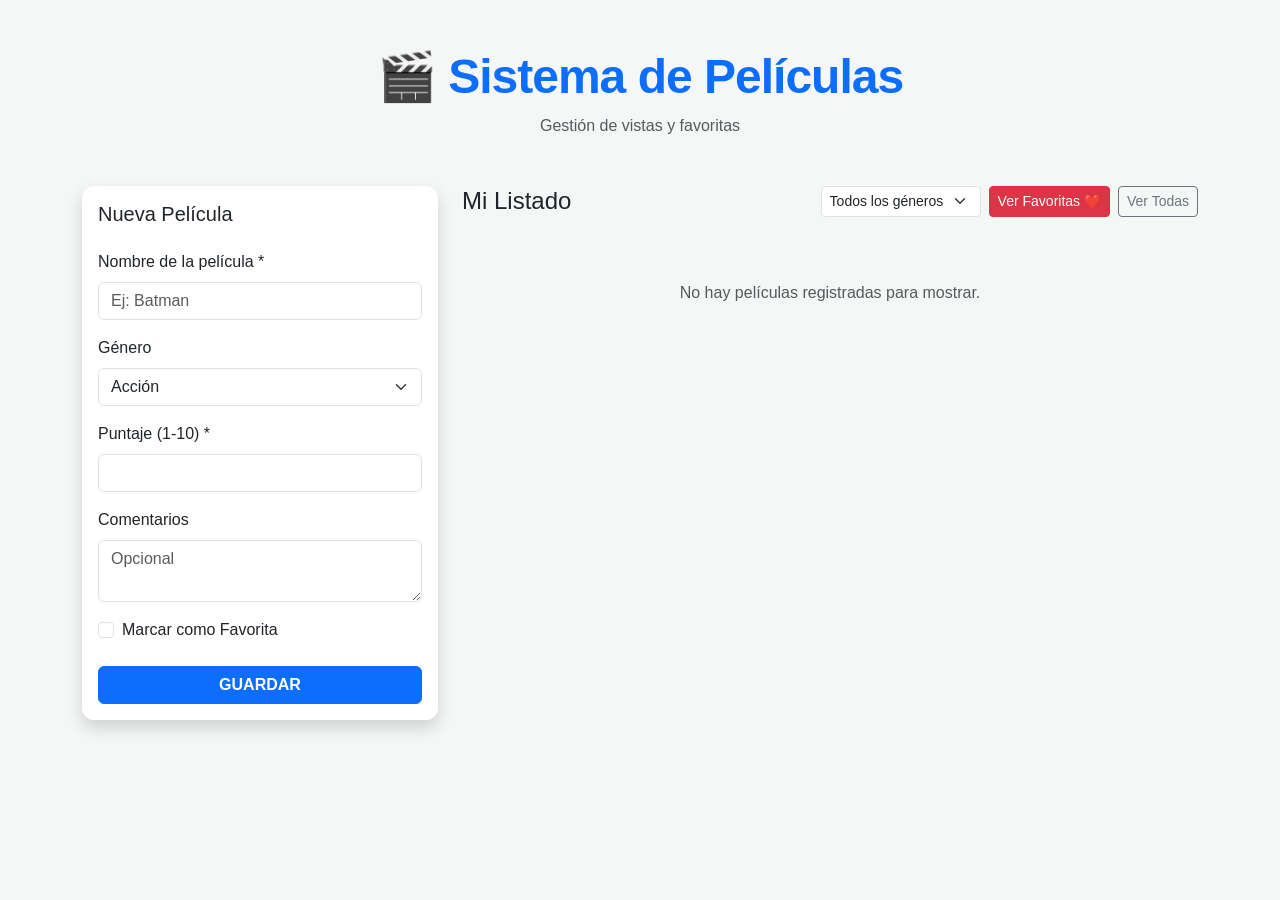
==== benja/index.html @ e0def885 "1" ====
<!DOCTYPE html>
<html lang="es">
<head>
    <meta charset="UTF-8">
    <meta name="viewport" content="width=device-width, initial-scale=1.0">
    <title>Evaluación Front-End | CineApp</title>
    <!-- Bootstrap 5 CSS -->
    <link href="https://cdn.jsdelivr.net/npm/bootstrap@5.3.0/dist/css/bootstrap.min.css" rel="stylesheet">
    <!-- Archivo CSS Personalizado -->
    <link rel="stylesheet" href="style.css">
</head>
<body>

<div class="container py-5">
    <header class="text-center mb-5">
        <h1 class="display-5 fw-bold text-primary">🎬 Sistema de Películas</h1>
        <p class="text-muted">Gestión de vistas y favoritas</p>
    </header>

    <div class="row g-4">
        <!-- Columna del Formulario (Registro) -->
        <div class="col-md-4">
            <div class="card shadow border-0">
                <div class="card-body">
                    <h5 class="card-title mb-4">Nueva Película</h5>
                    <form id="formPelicula">
                        <div class="mb-3">
                            <label class="form-label">Nombre de la película *</label>
                            <input type="text" id="titulo" class="form-control" placeholder="Ej: Batman">
                        </div>
                        <div class="mb-3">
                            <label class="form-label">Género</label>
                            <select id="genero" class="form-select">
                                <option value="Acción">Acción</option>
                                <option value="Comedia">Comedia</option>
                                <option value="Drama">Drama</option>
                                <option value="Terror">Terror</option>
                                <option value="Ciencia Ficción">Ciencia Ficción</option>
                            </select>
                        </div>
                        <div class="mb-3">
                            <label class="form-label">Puntaje (1-10) *</label>
                            <input type="number" id="puntaje" class="form-control" min="1" max="10">
                        </div>
                        <div class="mb-3">
                            <label class="form-label">Comentarios</label>
                            <textarea id="comentario" class="form-control" rows="2" placeholder="Opcional"></textarea>
                        </div>
                        <div class="form-check mb-4">
                            <input type="checkbox" id="favorita" class="form-check-input">
                            <label class="form-check-label">Marcar como Favorita</label>
                        </div>
                        <button type="submit" class="btn btn-primary w-100 fw-bold">GUARDAR</button>
                    </form>
                </div>
            </div>
        </div>

        <!-- Columna de Resultados -->
        <div class="col-md-8">
            <div class="d-flex flex-wrap justify-content-between align-items-center mb-3">
                <h4 class="mb-0">Mi Listado</h4>
                <div class="d-flex gap-2">
                    <select id="filtroGenero" class="form-select form-select-sm" style="width: auto;">
                        <option value="Todos">Todos los géneros</option>
                        <option value="Acción">Acción</option>
                        <option value="Comedia">Comedia</option>
                        <option value="Drama">Drama</option>
                        <option value="Terror">Terror</option>
                        <option value="Ciencia Ficción">Ciencia Ficción</option>
                    </select>
                    <button id="btnVerFavoritas" class="btn btn-danger btn-sm text-nowrap">Ver Favoritas ❤️</button>
                    <button id="btnLimpiarFiltro" class="btn btn-outline-secondary btn-sm">Ver Todas</button>
                </div>
            </div>

            <!-- Contenedor dinámico de JS -->
            <div id="contenedorPeliculas" class="row row-cols-1 row-cols-lg-2 g-3">
                <!-- Las tarjetas aparecerán aquí -->
            </div>
        </div>
    </div>
</div>

<!-- Archivo JavaScript -->
<script src="app.js"></script>
</body>
</html>
---- benja/style.css ----
body {
    background-color: #f4f7f6;
    font-family: 'Inter', sans-serif;
}

.card {
    transition: transform 0.3s ease;
    border-radius: 12px;
}

/* Efecto hover en las películas registradas */
.card-pelicula:hover {
    transform: translateY(-5px);
    box-shadow: 0 10px 20px rgba(0, 0, 0, 0.1) !important;
}

.badge-puntaje {
    position: absolute;
    top: 10px;
    right: 10px;
    font-size: 0.85rem;
}

header h1 {
    letter-spacing: -1px;
}

.favorito-label {
    color: #dc3545;
    font-weight: bold;
    font-size: 0.9rem;
}
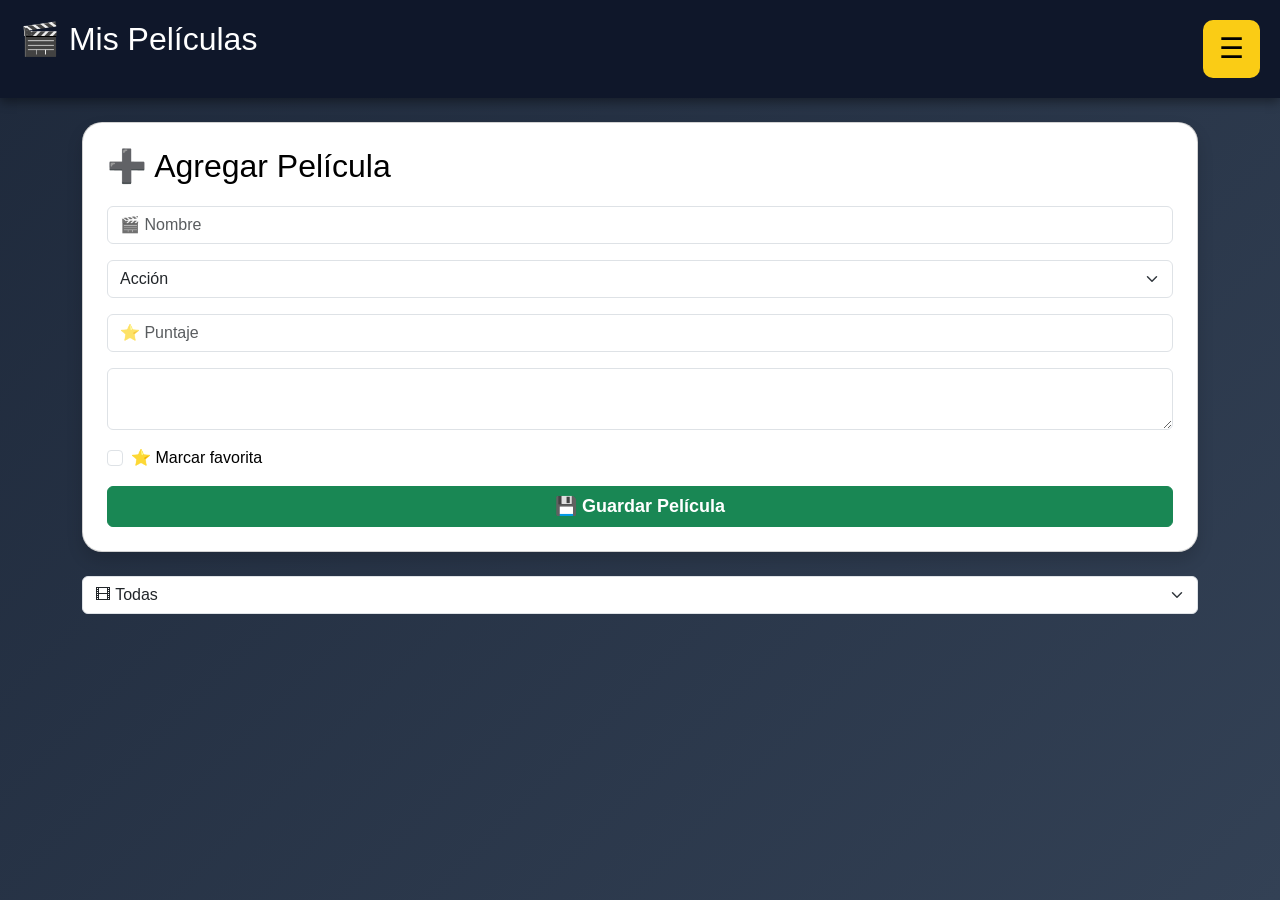
==== commit c3895b9a: "....." ====
--- a/benja/index.html
+++ b/benja/index.html
@@ -3,86 +3,112 @@
 <head>
     <meta charset="UTF-8">
     <meta name="viewport" content="width=device-width, initial-scale=1.0">
-    <title>Evaluación Front-End | CineApp</title>
-    <!-- Bootstrap 5 CSS -->
-    <link href="https://cdn.jsdelivr.net/npm/bootstrap@5.3.0/dist/css/bootstrap.min.css" rel="stylesheet">
-    <!-- Archivo CSS Personalizado -->
-    <link rel="stylesheet" href="style.css">
+    <title>🎬 Registro de Películas</title>
+
+    <link href="https://cdn.jsdelivr.net/npm/bootstrap@5.3.3/dist/css/bootstrap.min.css" rel="stylesheet">
+    <link rel="stylesheet" href="css/style.css">
 </head>
 <body>
 
-<div class="container py-5">
-    <header class="text-center mb-5">
-        <h1 class="display-5 fw-bold text-primary">🎬 Sistema de Películas</h1>
-        <p class="text-muted">Gestión de vistas y favoritas</p>
-    </header>
+<header class="header-custom">
+    <h2>🎬 Mis Películas</h2>
 
-    <div class="row g-4">
-        <!-- Columna del Formulario (Registro) -->
-        <div class="col-md-4">
-            <div class="card shadow border-0">
-                <div class="card-body">
-                    <h5 class="card-title mb-4">Nueva Película</h5>
-                    <form id="formPelicula">
-                        <div class="mb-3">
-                            <label class="form-label">Nombre de la película *</label>
-                            <input type="text" id="titulo" class="form-control" placeholder="Ej: Batman">
-                        </div>
-                        <div class="mb-3">
-                            <label class="form-label">Género</label>
-                            <select id="genero" class="form-select">
-                                <option value="Acción">Acción</option>
-                                <option value="Comedia">Comedia</option>
-                                <option value="Drama">Drama</option>
-                                <option value="Terror">Terror</option>
-                                <option value="Ciencia Ficción">Ciencia Ficción</option>
-                            </select>
-                        </div>
-                        <div class="mb-3">
-                            <label class="form-label">Puntaje (1-10) *</label>
-                            <input type="number" id="puntaje" class="form-control" min="1" max="10">
-                        </div>
-                        <div class="mb-3">
-                            <label class="form-label">Comentarios</label>
-                            <textarea id="comentario" class="form-control" rows="2" placeholder="Opcional"></textarea>
-                        </div>
-                        <div class="form-check mb-4">
-                            <input type="checkbox" id="favorita" class="form-check-input">
-                            <label class="form-check-label">Marcar como Favorita</label>
-                        </div>
-                        <button type="submit" class="btn btn-primary w-100 fw-bold">GUARDAR</button>
-                    </form>
-                </div>
-            </div>
+    <button id="menuBtn" class="menu-btn">
+        ☰
+    </button>
+</header>
+
+
+<nav id="menu" class="menu oculto">
+    <button onclick="mostrarSeccion('inicio')">🏠 Inicio</button>
+    <button onclick="mostrarSeccion('favoritas')">⭐ Favoritas</button>
+    <button onclick="mostrarSeccion('contacto')">📞 Contacto</button>
+</nav>
+
+
+<main class="container py-4">
+
+<section id="inicio">
+
+<div class="card form-card p-4 shadow">
+
+    <h2>➕ Agregar Película</h2>
+
+    <form id="formPelicula">
+
+        <input
+            id="titulo"
+            class="form-control mb-3"
+            placeholder="🎬 Nombre"
+            required
+        >
+
+        <select id="genero" class="form-select mb-3">
+            <option>Acción</option>
+            <option>Comedia</option>
+            <option>Drama</option>
+            <option>Terror</option>
+        </select>
+
+        <input
+            id="puntaje"
+            type="number"
+            min="1"
+            max="10"
+            class="form-control mb-3"
+            placeholder="⭐ Puntaje"
+            required
+        >
+
+        <textarea
+            id="comentario"
+            class="form-control mb-3"
+            placeholder="💬 Comentario">
+        </textarea>
+
+        <div class="form-check mb-3">
+            <input id="favorita" type="checkbox" class="form-check-input">
+            <label>⭐ Marcar favorita</label>
         </div>
 
-        <!-- Columna de Resultados -->
-        <div class="col-md-8">
-            <div class="d-flex flex-wrap justify-content-between align-items-center mb-3">
-                <h4 class="mb-0">Mi Listado</h4>
-                <div class="d-flex gap-2">
-                    <select id="filtroGenero" class="form-select form-select-sm" style="width: auto;">
-                        <option value="Todos">Todos los géneros</option>
-                        <option value="Acción">Acción</option>
-                        <option value="Comedia">Comedia</option>
-                        <option value="Drama">Drama</option>
-                        <option value="Terror">Terror</option>
-                        <option value="Ciencia Ficción">Ciencia Ficción</option>
-                    </select>
-                    <button id="btnVerFavoritas" class="btn btn-danger btn-sm text-nowrap">Ver Favoritas ❤️</button>
-                    <button id="btnLimpiarFiltro" class="btn btn-outline-secondary btn-sm">Ver Todas</button>
-                </div>
-            </div>
+        <button class="btn btn-success w-100">
+            💾 Guardar Película
+        </button>
 
-            <!-- Contenedor dinámico de JS -->
-            <div id="contenedorPeliculas" class="row row-cols-1 row-cols-lg-2 g-3">
-                <!-- Las tarjetas aparecerán aquí -->
-            </div>
-        </div>
-    </div>
+    </form>
 </div>
 
-<!-- Archivo JavaScript -->
-<script src="app.js"></script>
+
+<select id="filtroGenero" class="form-select my-4">
+    <option value="Todas">🎞 Todas</option>
+    <option>Acción</option>
+    <option>Comedia</option>
+    <option>Drama</option>
+    <option>Terror</option>
+</select>
+
+<div id="listaPeliculas" class="row g-3"></div>
+
+</section>
+
+
+<section id="favoritas" class="oculto">
+    <h2>⭐ Tus Favoritas</h2>
+    <div id="listaFavoritas" class="row g-3"></div>
+</section>
+
+
+<section id="contacto" class="oculto contacto-card">
+    <h2>📞 Contacto</h2>
+    <p>👨‍💻 Benjamín Baeza</p>
+    <p>👨‍💻 Vicente Sepúlveda</p>
+</section>
+
+</main>
+
+<script src="js/app.js"></script>
+
+<div id="footer"></div>
+
 </body>
 </html>
--- a/benja/css/style.css
+++ b/benja/css/style.css
@@ -0,0 +1,229 @@
+body{
+    background: linear-gradient(135deg,#1e293b,#334155);
+    min-height:100vh;
+    color:white;
+    font-family: Arial, sans-serif;
+}
+
+
+/* ANIMACIÓN DE ENTRADA */
+main{
+    animation: fadeIn 0.7s ease;
+}
+
+@keyframes fadeIn{
+    from{
+        opacity:0;
+        transform: translateY(20px);
+    }
+    to{
+        opacity:1;
+        transform: translateY(0);
+    }
+}
+
+
+/* HEADER */
+.header-custom{
+    background:#0f172a;
+    color:white;
+    padding:20px;
+    display:flex;
+    justify-content:space-between;
+    align-items:center;
+    box-shadow:0 4px 10px rgba(0,0,0,0.4);
+}
+
+
+/* BOTÓN HAMBURGUESA */
+.menu-btn{
+    background:#facc15;
+    border:none;
+    font-size:28px;
+    padding:8px 16px;
+    border-radius:10px;
+    cursor:pointer;
+    transition: all 0.3s ease;
+}
+
+.menu-btn:hover{
+    transform: scale(1.1) rotate(5deg);
+    background:#fde047;
+}
+
+
+/* MENÚ */
+.menu{
+    background:#0f172a;
+    padding:15px;
+    border-bottom:2px solid #facc15;
+    animation: slideDown 0.4s ease;
+}
+
+@keyframes slideDown{
+    from{
+        opacity:0;
+        transform: translateY(-20px);
+    }
+    to{
+        opacity:1;
+        transform: translateY(0);
+    }
+}
+
+.menu button{
+    display:block;
+    width:100%;
+    margin:8px 0;
+    padding:12px;
+    border:none;
+    border-radius:8px;
+    background:#334155;
+    color:white;
+    transition: all 0.3s ease;
+}
+
+.menu button:hover{
+    background:#475569;
+    transform: translateX(8px);
+}
+
+
+/* OCULTAR */
+.oculto{
+    display:none;
+}
+
+
+/* FORMULARIO */
+.form-card{
+    background:white;
+    color:black;
+    border-radius:20px;
+    transition:0.3s;
+}
+
+.form-card:hover{
+    transform: translateY(-3px);
+}
+
+
+/* INPUTS */
+.form-control,
+.form-select{
+    transition: all 0.3s ease;
+}
+
+.form-control:focus,
+.form-select:focus{
+    transform: scale(1.02);
+    box-shadow:0 0 10px rgba(59,130,246,0.5);
+}
+
+
+/* BOTÓN GUARDAR */
+.btn-success{
+    font-weight:bold;
+    font-size:18px;
+    transition: all 0.3s ease;
+}
+
+.btn-success:hover{
+    transform: scale(1.03);
+}
+
+
+/* CARDS DE PELÍCULAS */
+.pelicula-card{
+    background:white;
+    color:black;
+    border-radius:20px;
+    transition: all 0.35s ease;
+    animation: cardAppear 0.5s ease;
+}
+
+@keyframes cardAppear{
+    from{
+        opacity:0;
+        transform: scale(0.9);
+    }
+    to{
+        opacity:1;
+        transform: scale(1);
+    }
+}
+
+.pelicula-card:hover{
+    transform: translateY(-8px);
+    box-shadow:0 10px 20px rgba(0,0,0,0.35);
+}
+
+
+/* BOTÓN ELIMINAR */
+.btn-danger{
+    transition:0.3s;
+}
+
+.btn-danger:hover{
+    transform: scale(1.08);
+}
+
+
+/* CONTACTO */
+.contacto-card{
+    background:white;
+    color:black;
+    padding:30px;
+    border-radius:20px;
+    text-align:center;
+    animation: fadeIn 0.6s ease;
+}
+
+
+/* TITULOS */
+h2{
+    margin-bottom:20px;
+}
+
+/* FOOTER */
+.footer-custom{
+    background:#0f172a;
+    color:white;
+    text-align:center;
+    padding:20px;
+    margin-top:40px;
+    border-top:3px solid #facc15;
+    width:100%;
+    font-size:16px;
+}
+
+
+/* hace que el footer quede abajo */
+body{
+    display:flex;
+    flex-direction:column;
+}
+
+main{
+    flex:1;
+}
+
+.footer-custom{
+    background:#0f172a;
+    color:white;
+    text-align:center;
+    padding:20px;
+    margin-top:40px;
+    border-top:3px solid #facc15;
+    width:100%;
+}
+
+body{
+    display:flex;
+    flex-direction:column;
+    min-height:100vh;
+}
+
+main{
+    flex:1;
+}
